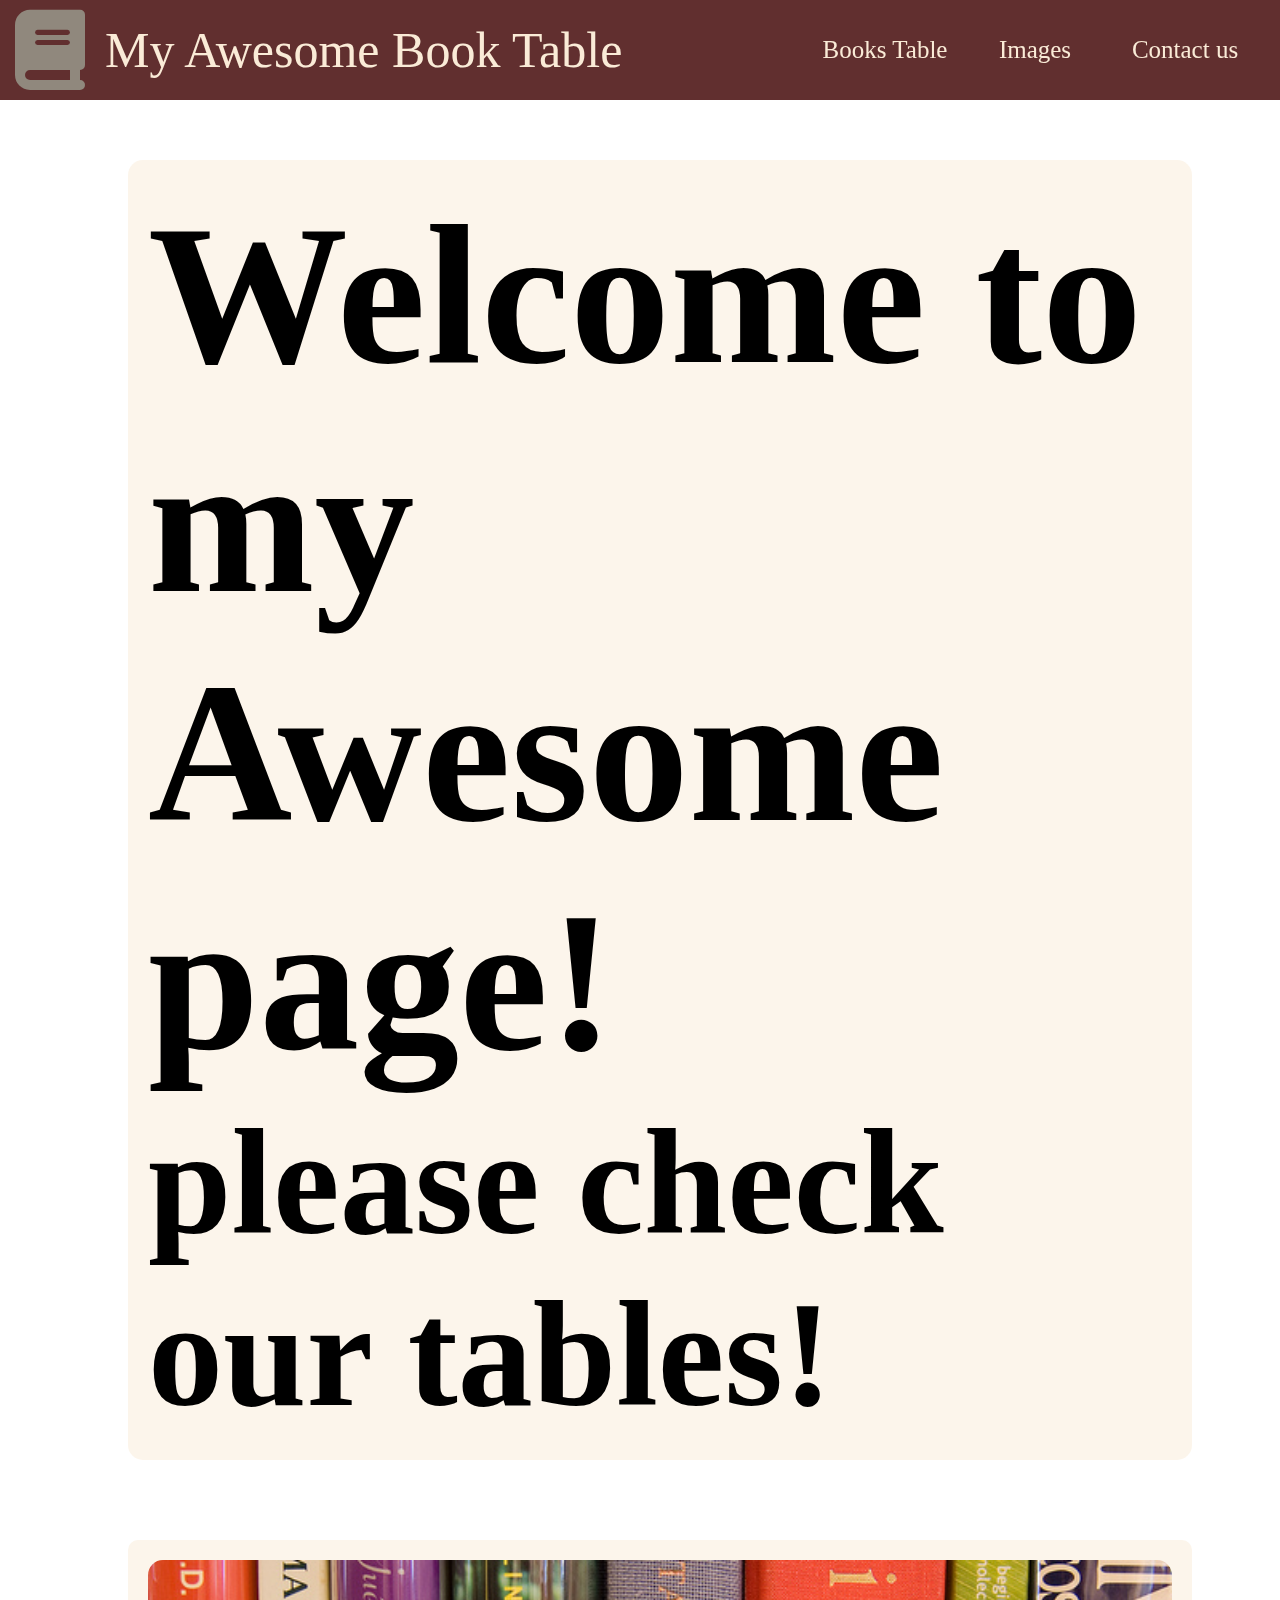
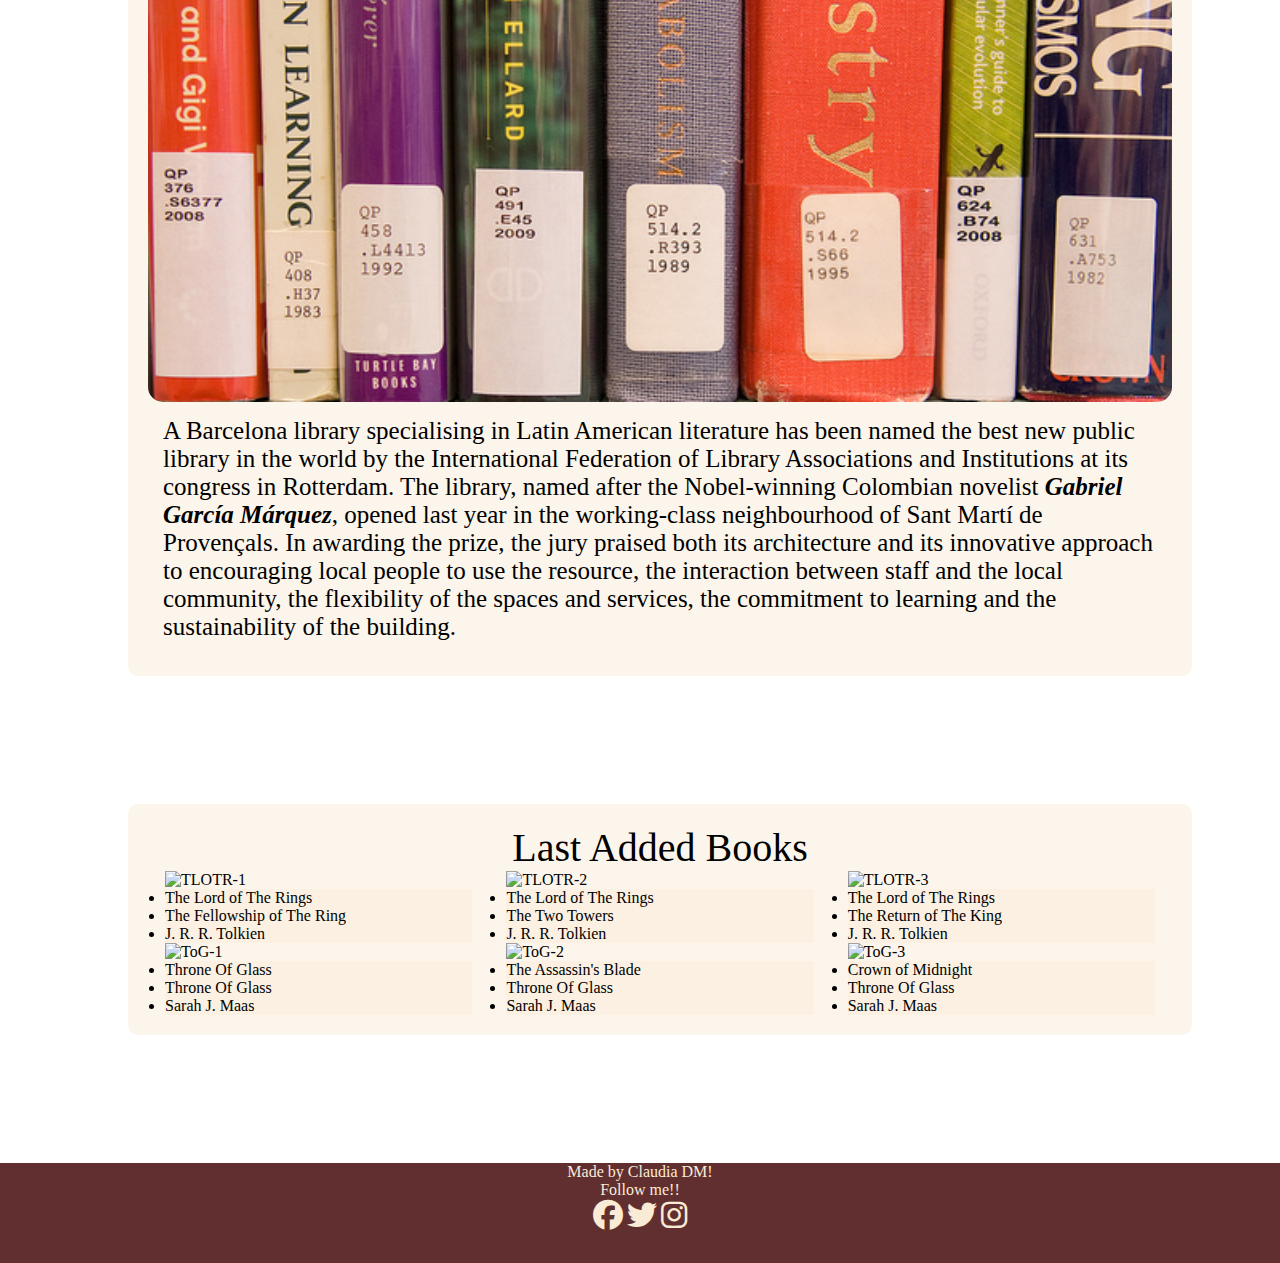
==== index.html @ 3458e8e6 "deleted ../../" ====
<!DOCTYPE html>
<html lang="en">

<head>
    <meta charset="UTF-8">
    <meta name="viewport" content="width=device-width, initial-scale=1.0">
    <link href="https://cdn.jsdelivr.net/npm/bootstrap@5.3.1/dist/css/bootstrap.min.css" rel="stylesheet"
        integrity="sha384-4bw+/aepP/YC94hEpVNVgiZdgIC5+VKNBQNGCHeKRQN+PtmoHDEXuppvnDJzQIu9" crossorigin="anonymous">
    <link rel="stylesheet" href="https://cdnjs.cloudflare.com/ajax/libs/font-awesome/6.4.0/css/all.min.css" />
    <link rel="stylesheet" href="/styles/index-style.css">
    <title>Books TablePage</title>

</head>

<body>
    <header id="header">
        <nav id="nav-menu">
            <div id="logo-page"><i class="fa-solid fa-book"></i>
                <p id="page-name">My Awesome Book Table</p>
            </div>
            <!-- used grid to position -->
            <div id="nav-links">
                <a href="/table.html">Books Table</a>
                <a href="/images.html">Images</a>
                <a href="/contact.html">Contact us</a>
            </div>
            <!-- burger button-->
            <div id="button-menu">
                <!-- checkbox and label -->
                <input type="checkbox" id="toggle-menu">
                <label for="toggle-menu"><i class="fa-solid fa-bars"></i></label>
                <ul id="burger-links">
                    <a href="/table.html" class="burger-links-list">Books Table</a>
                    <a href="/images.html" class="burger-links-list">Images</a>
                    <a href="/contact.html" class="burger-links-list">Contact us</a>
                </ul>
            </div>
        </nav>

    </header>

    <main>
        <div id="main-title">
            <h1>Welcome to my Awesome page!</h1>
            <h2>please check our tables!</h2>
        </div>


        <div id="news-section">
            <div>
                <img src="/images/marbete.jpg" id="marbete-image" alt="marbete-image">
            </div>
            <p class="news-text">A Barcelona library specialising in Latin American literature has been named the best
                new public library in the world by the International Federation of Library Associations and Institutions
                at its congress in Rotterdam.
                The library, named after the Nobel-winning Colombian novelist <span>Gabriel García Márquez</span>,
                opened last year
                in the working-class neighbourhood of Sant Martí de Provençals.
                In awarding the prize, the jury praised both its architecture and its innovative approach to encouraging
                local people to use the resource, the interaction between staff and the local community, the flexibility
                of the spaces and services, the commitment to learning and the sustainability of the building.</p>
        </div>
    </main>

    <section id="resume-table">Last Added Books
        <div id="inside-table">
            <div class="card" id="card-1">
                <img src="/images/TLOTR-1.gif" alt="TLOTR-1" class="image-container">
                <ul class="list-group list-group-flush">
                    <li class="list-group-item">The Lord of The Rings</li>
                    <li class="list-group-item">The Fellowship of The Ring</li>
                    <li class="list-group-item">J. R. R. Tolkien</li>

                </ul>
            </div>

            <div class="card" id="card-2">
                <img src="/images/TLOTR-2.jpg" alt="TLOTR-2" class="image-container">
                <ul class="list-group list-group-flush">
                    <li class="list-group-item">The Lord of The Rings</li>
                    <li class="list-group-item">The Two Towers</li>
                    <li class="list-group-item">J. R. R. Tolkien</li>

                </ul>
            </div>

            <div class="card" id="card-3">
                <img src="/images/TLOTR-3.gif" alt="TLOTR-3" class="image-container">
                <ul class="list-group list-group-flush">
                    <li class="list-group-item">The Lord of The Rings</li>
                    <li class="list-group-item">The Return of The King</li>
                    <li class="list-group-item">J. R. R. Tolkien</li>

                </ul>
            </div>

            <div class="card" id="card-4">
                <img src="/images/ToG-1.jpg" alt="ToG-1" class="image-container">
                <ul class="list-group list-group-flush">
                    <li class="list-group-item">Throne Of Glass</li>
                    <li class="list-group-item">Throne Of Glass</li>
                    <li class="list-group-item">Sarah J. Maas</li>

                </ul>
            </div>

            <div class="card" id="card-5">
                <img src="/images/ToG-2.jpg" alt="ToG-2" class="image-container">
                <ul class="list-group list-group-flush">
                    <li class="list-group-item">The Assassin's Blade</li>
                    <li class="list-group-item">Throne Of Glass</li>
                    <li class="list-group-item">Sarah J. Maas</li>

                </ul>
            </div>

            <div class="card" id="card-6">
                <img src="/images/ToG-3.jpg" alt="ToG-3" class="image-container">
                <ul class="list-group list-group-flush">
                    <li class="list-group-item">Crown of Midnight</li>
                    <li class="list-group-item">Throne Of Glass</li>
                    <li class="list-group-item">Sarah J. Maas</li>

                </ul>
            </div>

    </section>
    <footer>
        <div id="footer-container">
            <div>
                <div>Made by Claudia DM!</div>
                <div>Follow me!!</div>
            </div>

            <div id="contact-icons">
                <!-- social links(don't put personal stuff okok) -->
                <a href="https://facebook.com/" target="_blank"><i class="fa-brands fa-facebook"></i></a>
                <a href="https://twitter.com/" target="_blank"><i class="fa-brands fa-twitter"></i></a>
                <a href="https://instagram.com/" target="_blank"><i class="fa-brands fa-instagram"></i></a>

            </div>
        </div>

    </footer>

    <script src="https://cdn.jsdelivr.net/npm/bootstrap@5.3.1/dist/js/bootstrap.bundle.min.js"
        integrity="sha384-HwwvtgBNo3bZJJLYd8oVXjrBZt8cqVSpeBNS5n7C8IVInixGAoxmnlMuBnhbgrkm"
        crossorigin="anonymous"></script>
</body>

</html>
---- styles/index-style.css ----
* {
  margin: 0;
  padding: 0;
}
header {
  overflow: auto;
}
body {
  background-image: url(/images/library-background.jpeg);
  background-size: cover;
}

/* desktop menu */
#nav-menu {
  background-color: rgba(65, 5, 5, 0.833);
  width: 100%;
  height: 100px;
  display: flex;
  justify-content: space-between;
  position: fixed;
}
#logo-page {
  display: flex;
  align-items: center;
  font-size: 80px;
  margin: 15px;
  color: rgb(144, 136, 125);
}
#page-name {
  font-size: 50px;
  margin: 20px;
  color: antiquewhite;
}
#nav-links {
  display: grid;
  grid-template-columns: repeat(3, 150px);
  font-size: 25px;
  margin: 20px;
}
#nav-links > a {
  display: flex;
  text-decoration: none;
  border-radius: 15px;
  align-items: center;
  justify-content: center;
  text-align: center;
  color: antiquewhite;
}
#nav-links > a:nth-of-type(1) {
  grid-area: 1 / 1;
}
#nav-links > a:nth-of-type(2) {
  grid-area: 1 / 2;
}
#nav-links > a:nth-of-type(3) {
  grid-area: 1 / 3;
}

/* burger menu */
#button-menu {
  border-radius: 15px;
  height: 50px;
  margin-top: 25px;
  margin-bottom: 25px;
  display: none;
}
.fa-bars {
  font-size: 50px;
  display: flex;
  justify-content: end;
  margin-right: 20px;
  align-content: center;
  color: rgb(144, 136, 125);
}
#toggle-menu {
  display: none;
}
label[for="toggle-menu"] {
  display: block;
  cursor: pointer;
}
#burger-links {
  display: none;
  list-style-type: none;
  margin-top: 25px;
  padding: 0;
  border-bottom-left-radius: 15px;
  font-size: 25px;
  background-color: rgba(65, 5, 5, 0.833);
  text-align: center;
}
#toggle-menu:checked ~ #burger-links {
  display: block;
}
.burger-links-list {
  color: antiquewhite;
  text-decoration: none;
  height: 50px;
  display: flex;
  justify-content: center;
  align-items: center;
}
a:hover {
  background-color: rgba(250, 235, 215, 0.203);
}

/* main title */
#main-title {
  font-size: 100px;
  margin-top: 160px;
  margin-left: 10%;
  display: flex;
  flex-direction: column;
  background-color: rgba(250, 235, 215, 0.5);
  width: 80%;
  border-radius: 15px;
  padding: 20px;
  align-items: center;
}

/* news-section */
#news-section {
  display: flex;
  background-color: rgba(250, 235, 215, 0.5);
  width: 80%;
  height: auto;
  margin: 80px 10%;
  padding: 20px;
  border-radius: 10px;
  flex-direction: column;
}
.news-text {
  font-size: 25px;
  margin: 15px;
}
.news-text > span {
  font-style: italic;
  font-weight: bold;
}
#news-section div {
  display: flex;
  flex-direction: column;
}
#marbete-image {
  border-radius: 15px;
  width: 100%;
}
#resume-table {
  display: flex;
  background-color: rgba(250, 235, 215, 0.5);
  width: 80%;
  height: auto;
  margin: 10%;
  padding: 20px;
  border-radius: 10px;
  font-size: 40px;
  flex-direction: column;
  align-items: center;
}

#inside-table {
  display: grid;
  width: 100%;
  height: 100%;
  grid-template-columns: 1fr 1fr 1fr;
  grid-template-rows: 1fr 1fr;
  align-items: center;
  justify-items: center;
}

#card-1 {
  grid-template-columns: 1/1;
}
#card-2 {
  grid-template-columns: 1/2;
}
#card-3 {
  grid-template-columns: 1/3;
}
#card-4 {
  grid-template-columns: 2/1;
}
#card-5 {
  grid-template-columns: 2/2;
}
#card-6 {
  grid-template-columns: 2/3;
}

.card {
  width: 90%;
  display: flex;
  flex-direction: column;
  position: static;
  font-size: 16px;
  border-radius: 10px;
  object-fit: contain;
}

.list-group-item {
  position: static;
  background-color: rgba(250, 235, 215, 0.5);
}

.image-container {
  display: flex;
  width: 100%;
  margin: 0;
  padding: 0;
}

footer {
  width: 100%;
  height: 100px;
  color: antiquewhite;
  display: flex;
  flex-direction: column;
  align-items: center;
  text-align: center;
  background-color: rgba(65, 5, 5, 0.833);
}

#contact-icons > a {
  font-size: 30px;
  color: antiquewhite;
}

@media (max-width: 1240px) {
  #logo-page {
    font-size: 60px;
  }
  #page-name {
    font-size: 35px;
  }
  #nav-links {
    display: none;
  }
  #button-menu {
    display: flex;
    flex-direction: column;
    width: 20%;
  }
  #main-title {
    width: 60%;
    margin-right: 50%;
    align-items: start;
  }
}
261
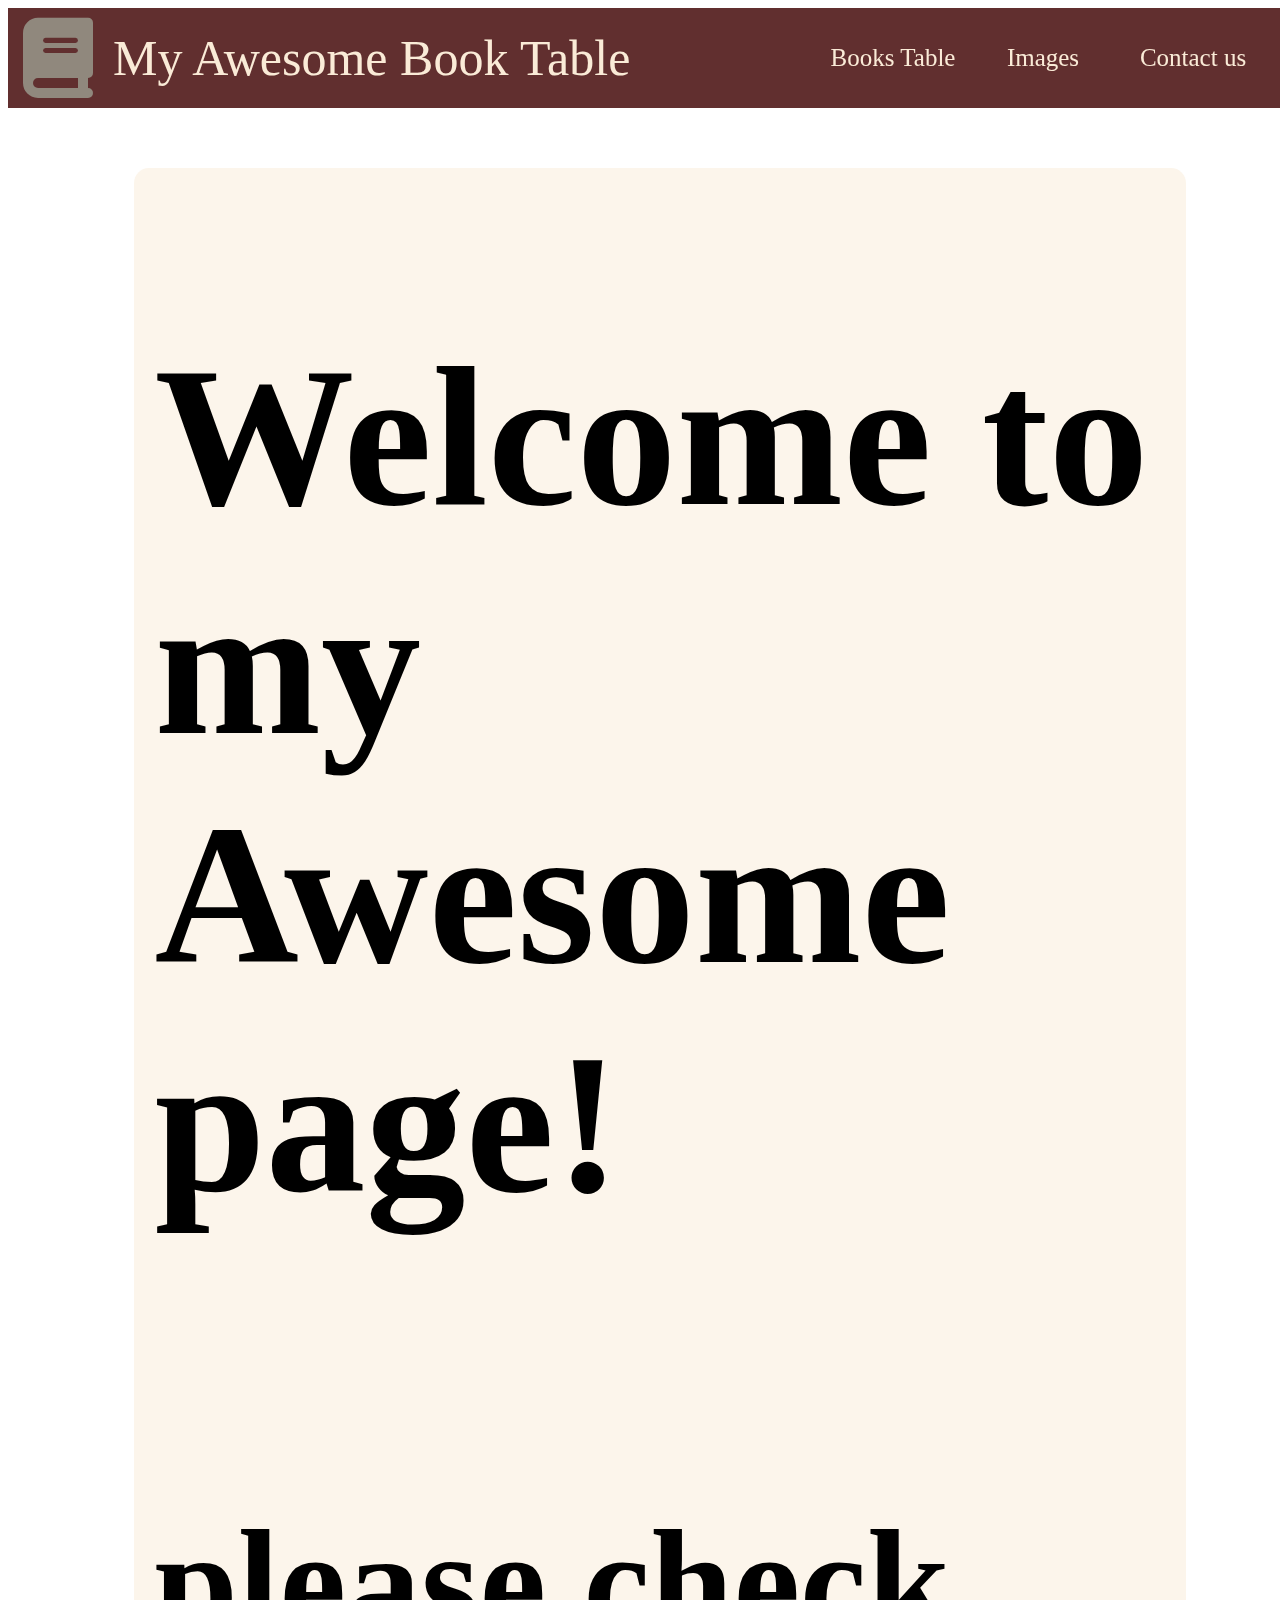
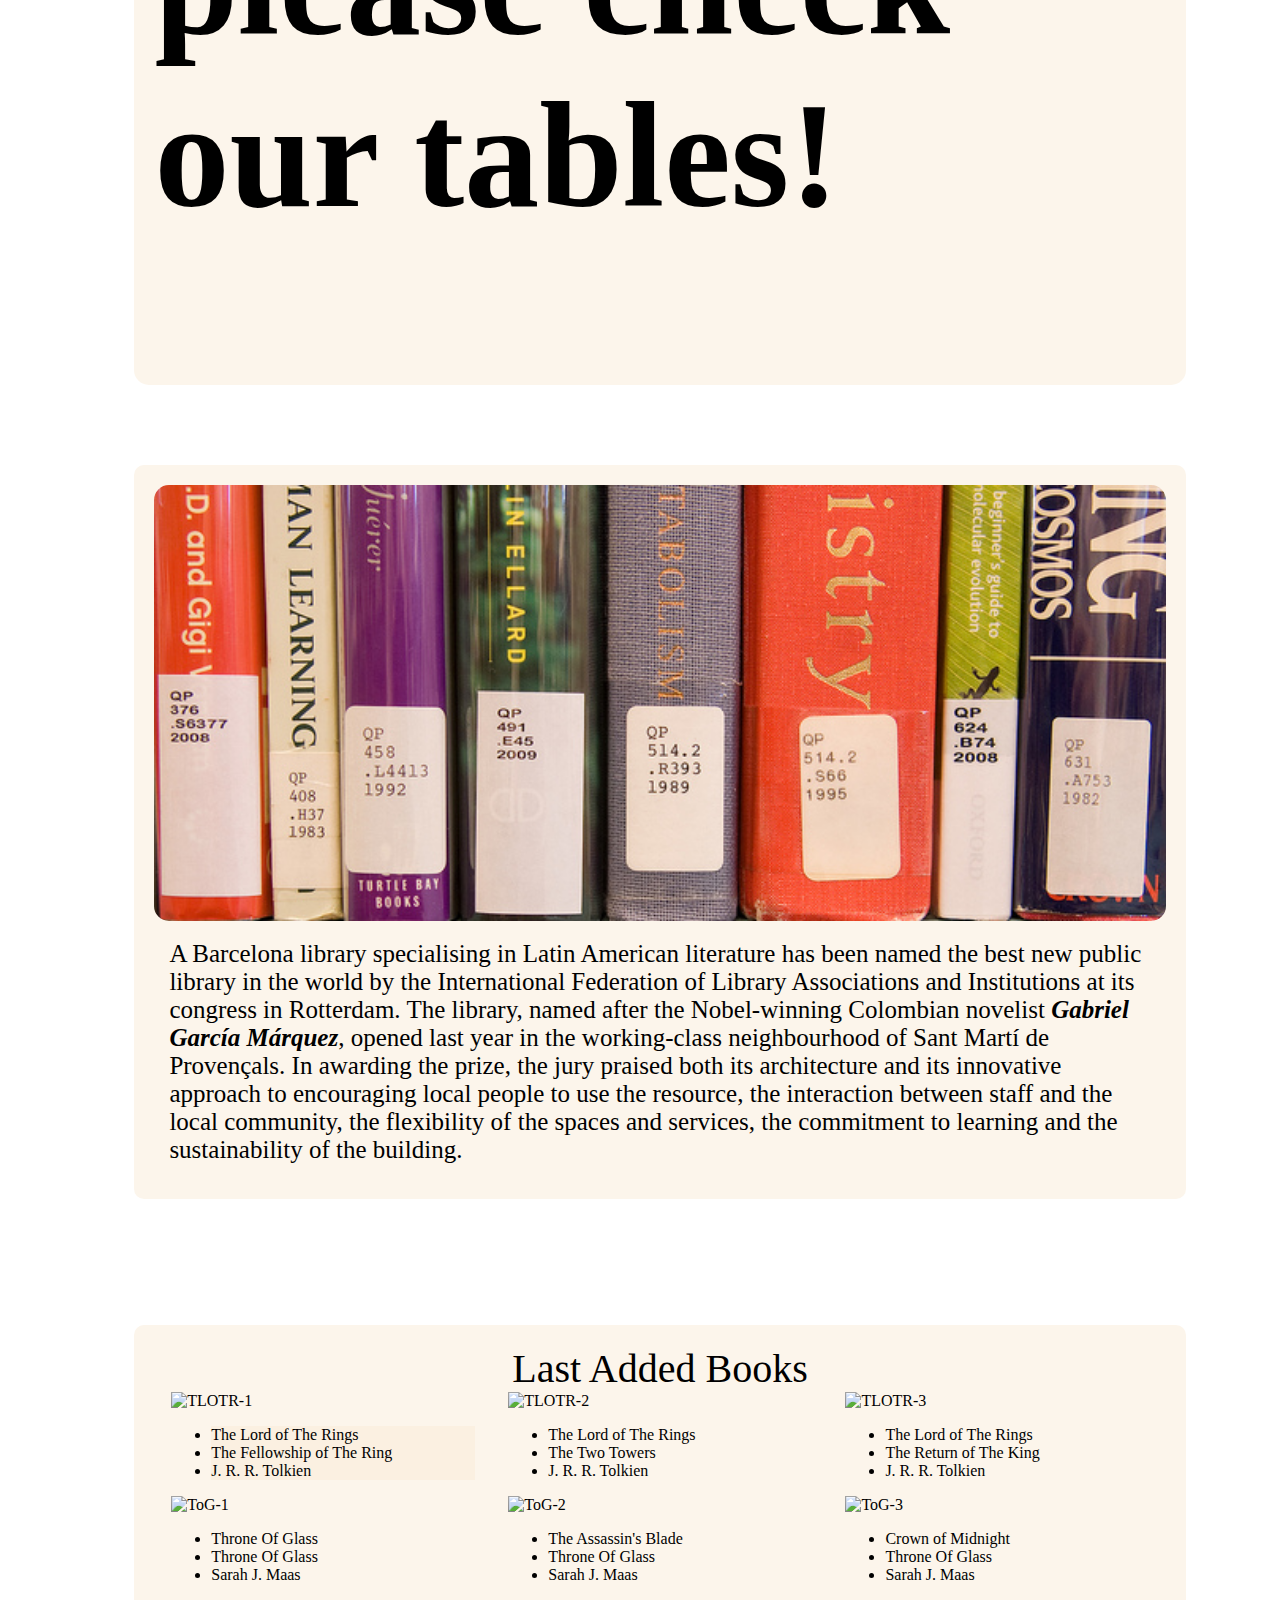
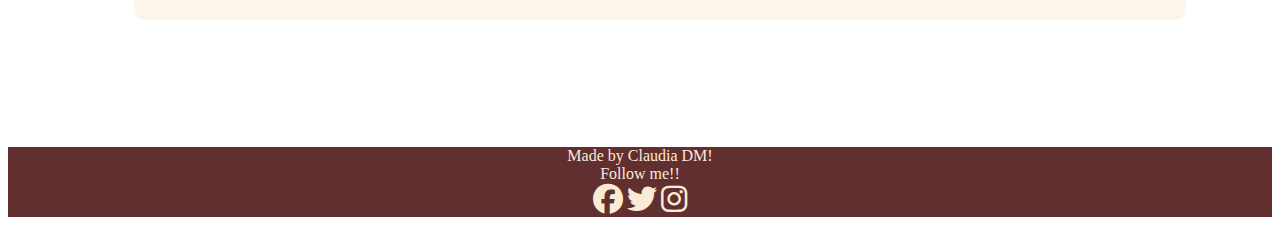
==== commit 7591af37: "added common css and resume the css" ====
--- a/index.html
+++ b/index.html
@@ -7,32 +7,33 @@
     <link href="https://cdn.jsdelivr.net/npm/bootstrap@5.3.1/dist/css/bootstrap.min.css" rel="stylesheet"
         integrity="sha384-4bw+/aepP/YC94hEpVNVgiZdgIC5+VKNBQNGCHeKRQN+PtmoHDEXuppvnDJzQIu9" crossorigin="anonymous">
     <link rel="stylesheet" href="https://cdnjs.cloudflare.com/ajax/libs/font-awesome/6.4.0/css/all.min.css" />
-    <link rel="stylesheet" href="/styles/index-style.css">
+    <link rel="stylesheet" href="./styles/index-style.css">
+    <link rel="stylesheet" href="./styles/common-style.css">
     <title>Books TablePage</title>
 
 </head>
 
 <body>
     <header id="header">
-        <nav id="nav-menu">
-            <div id="logo-page"><i class="fa-solid fa-book"></i>
-                <p id="page-name">My Awesome Book Table</p>
+        <nav id="nav-menu" class="bg-color">
+            <div id="logo-page"><i class="fa-solid fa-book logos-menu-color"></i>
+                <p id="page-name" class="color-ltrs">My Awesome Book Table</p>
             </div>
             <!-- used grid to position -->
             <div id="nav-links">
-                <a href="/table.html">Books Table</a>
-                <a href="/images.html">Images</a>
-                <a href="/contact.html">Contact us</a>
+                <a href="./table.html" class="color-ltrs">Books Table</a>
+                <a href="./images.html" class="color-ltrs">Images</a>
+                <a href="./contact.html" class="color-ltrs">Contact us</a>
             </div>
             <!-- burger button-->
             <div id="button-menu">
                 <!-- checkbox and label -->
                 <input type="checkbox" id="toggle-menu">
-                <label for="toggle-menu"><i class="fa-solid fa-bars"></i></label>
-                <ul id="burger-links">
-                    <a href="/table.html" class="burger-links-list">Books Table</a>
-                    <a href="/images.html" class="burger-links-list">Images</a>
-                    <a href="/contact.html" class="burger-links-list">Contact us</a>
+                <label for="toggle-menu"><i class="fa-solid fa-bars logos-menu-color"></i></label>
+                <ul id="burger-links" class="bg-color">
+                    <a href="./table.html" class="burger-links-list color-ltrs">Books Table</a>
+                    <a href="./images.html" class="burger-links-list color-ltrs">Images</a>
+                    <a href="./contact.html" class="burger-links-list color-ltrs">Contact us</a>
                 </ul>
             </div>
         </nav>
@@ -40,15 +41,14 @@
     </header>
 
     <main>
-        <div id="main-title">
+        <div id="main-title" class="bg-section-main">
             <h1>Welcome to my Awesome page!</h1>
             <h2>please check our tables!</h2>
         </div>
 
-
-        <div id="news-section">
+        <div id="news-section" class="bg-section-main">
             <div>
-                <img src="/images/marbete.jpg" id="marbete-image" alt="marbete-image">
+                <img src="./images/marbete.jpg" id="marbete-image" alt="marbete-image">
             </div>
             <p class="news-text">A Barcelona library specialising in Latin American literature has been named the best
                 new public library in the world by the International Federation of Library Associations and Institutions
@@ -62,20 +62,20 @@
         </div>
     </main>
 
-    <section id="resume-table">Last Added Books
+    <section id="resume-table" class="bg-section-main">Last Added Books
         <div id="inside-table">
             <div class="card" id="card-1">
-                <img src="/images/TLOTR-1.gif" alt="TLOTR-1" class="image-container">
+                <img src="./images/TLOTR-1.gif" alt="TLOTR-1" class="image-container">
                 <ul class="list-group list-group-flush">
-                    <li class="list-group-item">The Lord of The Rings</li>
-                    <li class="list-group-item">The Fellowship of The Ring</li>
-                    <li class="list-group-item">J. R. R. Tolkien</li>
+                    <li class="list-group-item bg-section-main">The Lord of The Rings</li>
+                    <li class="list-group-item bg-section-main">The Fellowship of The Ring</li>
+                    <li class="list-group-item bg-section-main">J. R. R. Tolkien</li>
 
                 </ul>
             </div>
 
             <div class="card" id="card-2">
-                <img src="/images/TLOTR-2.jpg" alt="TLOTR-2" class="image-container">
+                <img src="./images/TLOTR-2.jpg" alt="TLOTR-2" class="image-container">
                 <ul class="list-group list-group-flush">
                     <li class="list-group-item">The Lord of The Rings</li>
                     <li class="list-group-item">The Two Towers</li>
@@ -85,7 +85,7 @@
             </div>
 
             <div class="card" id="card-3">
-                <img src="/images/TLOTR-3.gif" alt="TLOTR-3" class="image-container">
+                <img src="./images/TLOTR-3.gif" alt="TLOTR-3" class="image-container">
                 <ul class="list-group list-group-flush">
                     <li class="list-group-item">The Lord of The Rings</li>
                     <li class="list-group-item">The Return of The King</li>
@@ -95,7 +95,7 @@
             </div>
 
             <div class="card" id="card-4">
-                <img src="/images/ToG-1.jpg" alt="ToG-1" class="image-container">
+                <img src="./images/ToG-1.jpg" alt="ToG-1" class="image-container">
                 <ul class="list-group list-group-flush">
                     <li class="list-group-item">Throne Of Glass</li>
                     <li class="list-group-item">Throne Of Glass</li>
@@ -105,7 +105,7 @@
             </div>
 
             <div class="card" id="card-5">
-                <img src="/images/ToG-2.jpg" alt="ToG-2" class="image-container">
+                <img src="./images/ToG-2.jpg" alt="ToG-2" class="image-container">
                 <ul class="list-group list-group-flush">
                     <li class="list-group-item">The Assassin's Blade</li>
                     <li class="list-group-item">Throne Of Glass</li>
@@ -115,7 +115,7 @@
             </div>
 
             <div class="card" id="card-6">
-                <img src="/images/ToG-3.jpg" alt="ToG-3" class="image-container">
+                <img src="./images/ToG-3.jpg" alt="ToG-3" class="image-container">
                 <ul class="list-group list-group-flush">
                     <li class="list-group-item">Crown of Midnight</li>
                     <li class="list-group-item">Throne Of Glass</li>
@@ -125,7 +125,7 @@
             </div>
 
     </section>
-    <footer>
+    <footer class="bg-color color-ltrs">
         <div id="footer-container">
             <div>
                 <div>Made by Claudia DM!</div>
@@ -134,9 +134,9 @@
 
             <div id="contact-icons">
                 <!-- social links(don't put personal stuff okok) -->
-                <a href="https://facebook.com/" target="_blank"><i class="fa-brands fa-facebook"></i></a>
-                <a href="https://twitter.com/" target="_blank"><i class="fa-brands fa-twitter"></i></a>
-                <a href="https://instagram.com/" target="_blank"><i class="fa-brands fa-instagram"></i></a>
+                <a href="https://facebook.com/" target="_blank"><i class="fa-brands fa-facebook color-ltrs"></i></a>
+                <a href="https://twitter.com/" target="_blank"><i class="fa-brands fa-twitter color-ltrs"></i></a>
+                <a href="https://instagram.com/" target="_blank"><i class="fa-brands fa-instagram color-ltrs"></i></a>
 
             </div>
         </div>
--- a/styles/index-style.css
+++ b/styles/index-style.css
@@ -1,18 +1,5 @@
-* {
-  margin: 0;
-  padding: 0;
-}
-header {
-  overflow: auto;
-}
-body {
-  background-image: url(/images/library-background.jpeg);
-  background-size: cover;
-}
-
 /* desktop menu */
 #nav-menu {
-  background-color: rgba(65, 5, 5, 0.833);
   width: 100%;
   height: 100px;
   display: flex;
@@ -24,12 +11,10 @@
   align-items: center;
   font-size: 80px;
   margin: 15px;
-  color: rgb(144, 136, 125);
 }
 #page-name {
   font-size: 50px;
   margin: 20px;
-  color: antiquewhite;
 }
 #nav-links {
   display: grid;
@@ -39,12 +24,10 @@
 }
 #nav-links > a {
   display: flex;
-  text-decoration: none;
   border-radius: 15px;
   align-items: center;
   justify-content: center;
   text-align: center;
-  color: antiquewhite;
 }
 #nav-links > a:nth-of-type(1) {
   grid-area: 1 / 1;
@@ -60,8 +43,7 @@
 #button-menu {
   border-radius: 15px;
   height: 50px;
-  margin-top: 25px;
-  margin-bottom: 25px;
+  margin: 25px 0;
   display: none;
 }
 .fa-bars {
@@ -70,7 +52,6 @@
   justify-content: end;
   margin-right: 20px;
   align-content: center;
-  color: rgb(144, 136, 125);
 }
 #toggle-menu {
   display: none;
@@ -86,14 +67,11 @@
   padding: 0;
   border-bottom-left-radius: 15px;
   font-size: 25px;
-  background-color: rgba(65, 5, 5, 0.833);
-  text-align: center;
 }
 #toggle-menu:checked ~ #burger-links {
   display: block;
 }
 .burger-links-list {
-  color: antiquewhite;
   text-decoration: none;
   height: 50px;
   display: flex;
@@ -104,24 +82,19 @@
   background-color: rgba(250, 235, 215, 0.203);
 }
 
-/* main title */
+/* main section */
 #main-title {
   font-size: 100px;
-  margin-top: 160px;
-  margin-left: 10%;
-  display: flex;
-  flex-direction: column;
-  background-color: rgba(250, 235, 215, 0.5);
+  margin: 160px 10% 0;
+  display: flex;
+  flex-direction: column;
   width: 80%;
   border-radius: 15px;
   padding: 20px;
   align-items: center;
 }
-
-/* news-section */
 #news-section {
   display: flex;
-  background-color: rgba(250, 235, 215, 0.5);
   width: 80%;
   height: auto;
   margin: 80px 10%;
@@ -137,17 +110,13 @@
   font-style: italic;
   font-weight: bold;
 }
-#news-section div {
-  display: flex;
-  flex-direction: column;
-}
+
 #marbete-image {
   border-radius: 15px;
   width: 100%;
 }
 #resume-table {
   display: flex;
-  background-color: rgba(250, 235, 215, 0.5);
   width: 80%;
   height: auto;
   margin: 10%;
@@ -199,7 +168,6 @@
 
 .list-group-item {
   position: static;
-  background-color: rgba(250, 235, 215, 0.5);
 }
 
 .image-container {
@@ -207,22 +175,6 @@
   width: 100%;
   margin: 0;
   padding: 0;
-}
-
-footer {
-  width: 100%;
-  height: 100px;
-  color: antiquewhite;
-  display: flex;
-  flex-direction: column;
-  align-items: center;
-  text-align: center;
-  background-color: rgba(65, 5, 5, 0.833);
-}
-
-#contact-icons > a {
-  font-size: 30px;
-  color: antiquewhite;
 }
 
 @media (max-width: 1240px) {
--- a/styles/common-style.css
+++ b/styles/common-style.css
@@ -0,0 +1,53 @@
+header {
+  overflow: auto;
+}
+
+body {
+  background-image: url(../images/library-background.jpeg);
+  background-size: cover;
+} 
+
+footer {
+  width: 100%;
+  height: 20;
+  display: flex;
+  flex-direction: column;
+  align-items: center;
+  text-align: center;
+  margin-top: auto;
+}
+
+#contact-icons > a {
+  font-size: 30px;
+}
+
+
+#go-back-btn {
+  width: 150px;
+  height: 100px;
+  font-size: 30px;
+  border-radius: 15px;
+  margin-top: 7rem;
+  margin-left: 10%;
+}
+
+a {
+  text-decoration: none;
+}
+
+/* colors */
+.bg-color {
+    background-color: rgba(65, 5, 5, 0.833);
+}
+
+.logos-menu-color {
+    color: rgb(144, 136, 125);
+}
+
+.color-ltrs {
+    color: antiquewhite;
+}
+
+.bg-section-main {
+    background-color: rgba(250, 235, 215, 0.5);
+}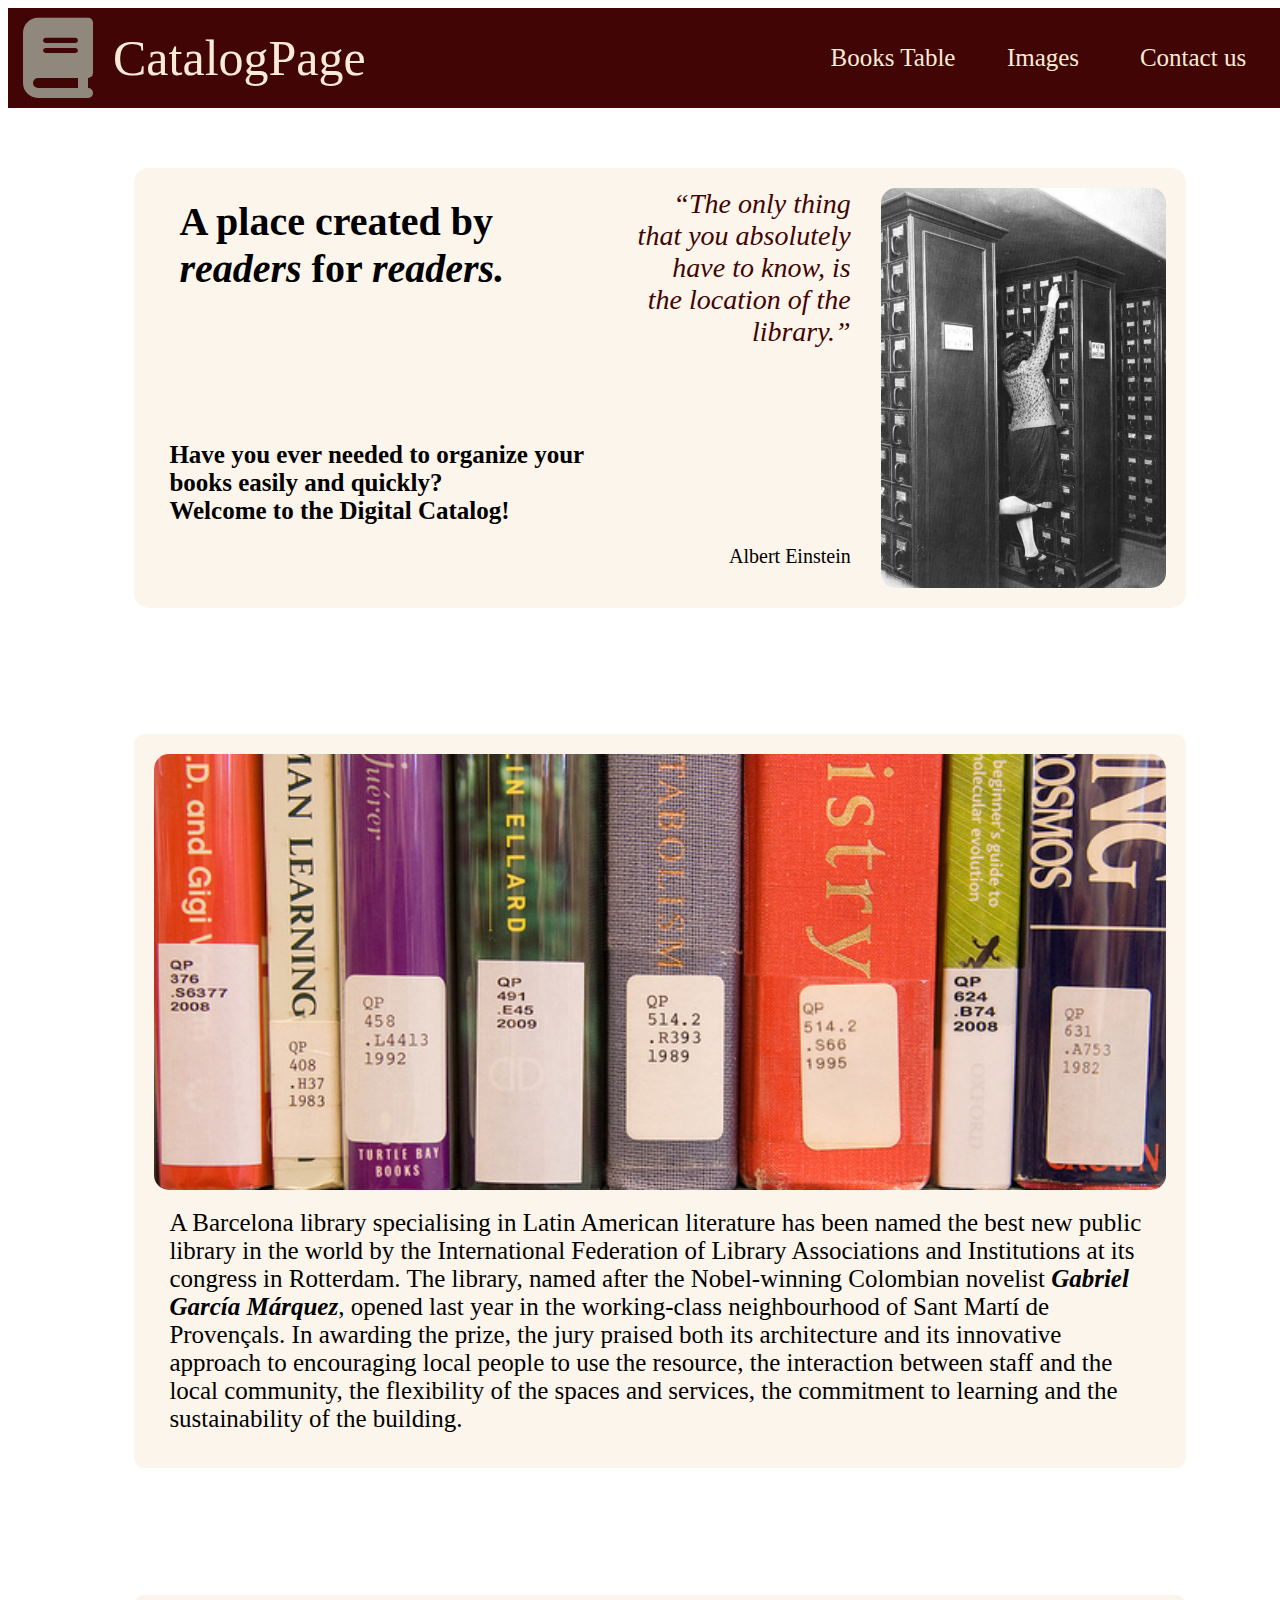
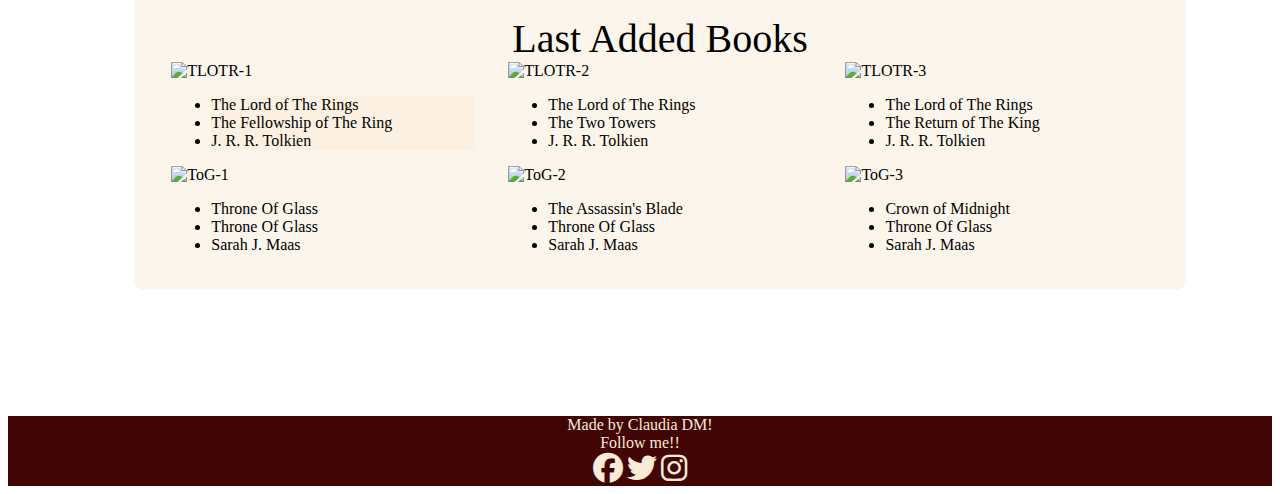
==== commit 501442ec: "Merge pull request #4 from Duquita96/upgrades4master" ====
--- a/index.html
+++ b/index.html
@@ -9,7 +9,7 @@
     <link rel="stylesheet" href="https://cdnjs.cloudflare.com/ajax/libs/font-awesome/6.4.0/css/all.min.css" />
     <link rel="stylesheet" href="./styles/index-style.css">
     <link rel="stylesheet" href="./styles/common-style.css">
-    <title>Books TablePage</title>
+    <title>CatalogPage</title>
 
 </head>
 
@@ -17,7 +17,7 @@
     <header id="header">
         <nav id="nav-menu" class="bg-color">
             <div id="logo-page"><i class="fa-solid fa-book logos-menu-color"></i>
-                <p id="page-name" class="color-ltrs">My Awesome Book Table</p>
+                <p id="page-name" class="color-ltrs">CatalogPage</p>
             </div>
             <!-- used grid to position -->
             <div id="nav-links">
@@ -41,10 +41,30 @@
     </header>
 
     <main>
+
+
         <div id="main-title" class="bg-section-main">
-            <h1>Welcome to my Awesome page!</h1>
-            <h2>please check our tables!</h2>
+            <div id="web-presentation">
+                <h1>A place created by
+                    <br>
+                    <span>readers</span> for <span>readers.</span>
+                </h1>
+
+                <h2>Have you ever needed to organize your books easily and quickly?
+                    <br>Welcome to the Digital Catalog!
+                </h2>
+
+            </div>
+            <div id="quotation-block">
+                <q>The only thing that you absolutely have to know, is the location of the library.</q>
+                <p>Albert Einstein</p>
+            </div>
+
+            <img src="./images/catalogo.webp" alt="catalog-image">
+            <!-- <h2>please check our tables!</h2> -->
         </div>
+
+
 
         <div id="news-section" class="bg-section-main">
             <div>
--- a/styles/index-style.css
+++ b/styles/index-style.css
@@ -85,14 +85,62 @@
 /* main section */
 #main-title {
   font-size: 100px;
-  margin: 160px 10% 0;
-  display: flex;
-  flex-direction: column;
+  margin: 160px 10% 10%;
+  display: flex;
+  flex-direction: row;
   width: 80%;
+  height: 400px;
   border-radius: 15px;
   padding: 20px;
   align-items: center;
 }
+
+#main-title > img {
+  height: 100%;
+
+  border-radius: 15px;
+}
+
+#web-presentation {
+  height: 100%;
+  display: flex;
+  flex-direction: column;
+  justify-content: space-between;
+  margin: 15px;
+}
+
+h1 {
+  font-size: 40px;
+  margin: 10px;
+}
+h2 {
+  font-size: 25px;
+  margin-top: 15%;
+  margin-bottom: 15%;
+}
+
+#quotation-block {
+  font-size: 28px;
+  margin: 20px;
+  width: 35%;
+  height: 100%;
+  text-align: right;
+  padding: 10px;
+  display: flex;
+  flex-direction: column;
+  justify-content: space-between;
+
+}
+q {
+  font-style: italic;
+  color: rgba(65, 5, 5)
+}
+#quotation-block > p {
+  font-size: 20px;
+  margin-top: 12px;
+}
+
+
 #news-section {
   display: flex;
   width: 80%;
@@ -106,7 +154,7 @@
   font-size: 25px;
   margin: 15px;
 }
-.news-text > span {
+span {
   font-style: italic;
   font-weight: bold;
 }
--- a/styles/common-style.css
+++ b/styles/common-style.css
@@ -1,7 +1,6 @@
 header {
   overflow: auto;
 }
-
 body {
   background-image: url(../images/library-background.jpeg);
   background-size: cover;
@@ -16,11 +15,9 @@
   text-align: center;
   margin-top: auto;
 }
-
 #contact-icons > a {
   font-size: 30px;
 }
-
 
 #go-back-btn {
   width: 150px;
@@ -37,7 +34,7 @@
 
 /* colors */
 .bg-color {
-    background-color: rgba(65, 5, 5, 0.833);
+    background-color: rgba(65, 5, 5);
 }
 
 .logos-menu-color {
@@ -50,4 +47,16 @@
 
 .bg-section-main {
     background-color: rgba(250, 235, 215, 0.5);
+}
+
+#main-title-contact,
+#main-title-images {
+  font-size: 100px;
+  margin: 5% 10%;
+  display: flex;
+  flex-direction: row;
+  width: 80%;
+  border-radius: 15px;
+  padding: 20px;
+  align-items: center;
 }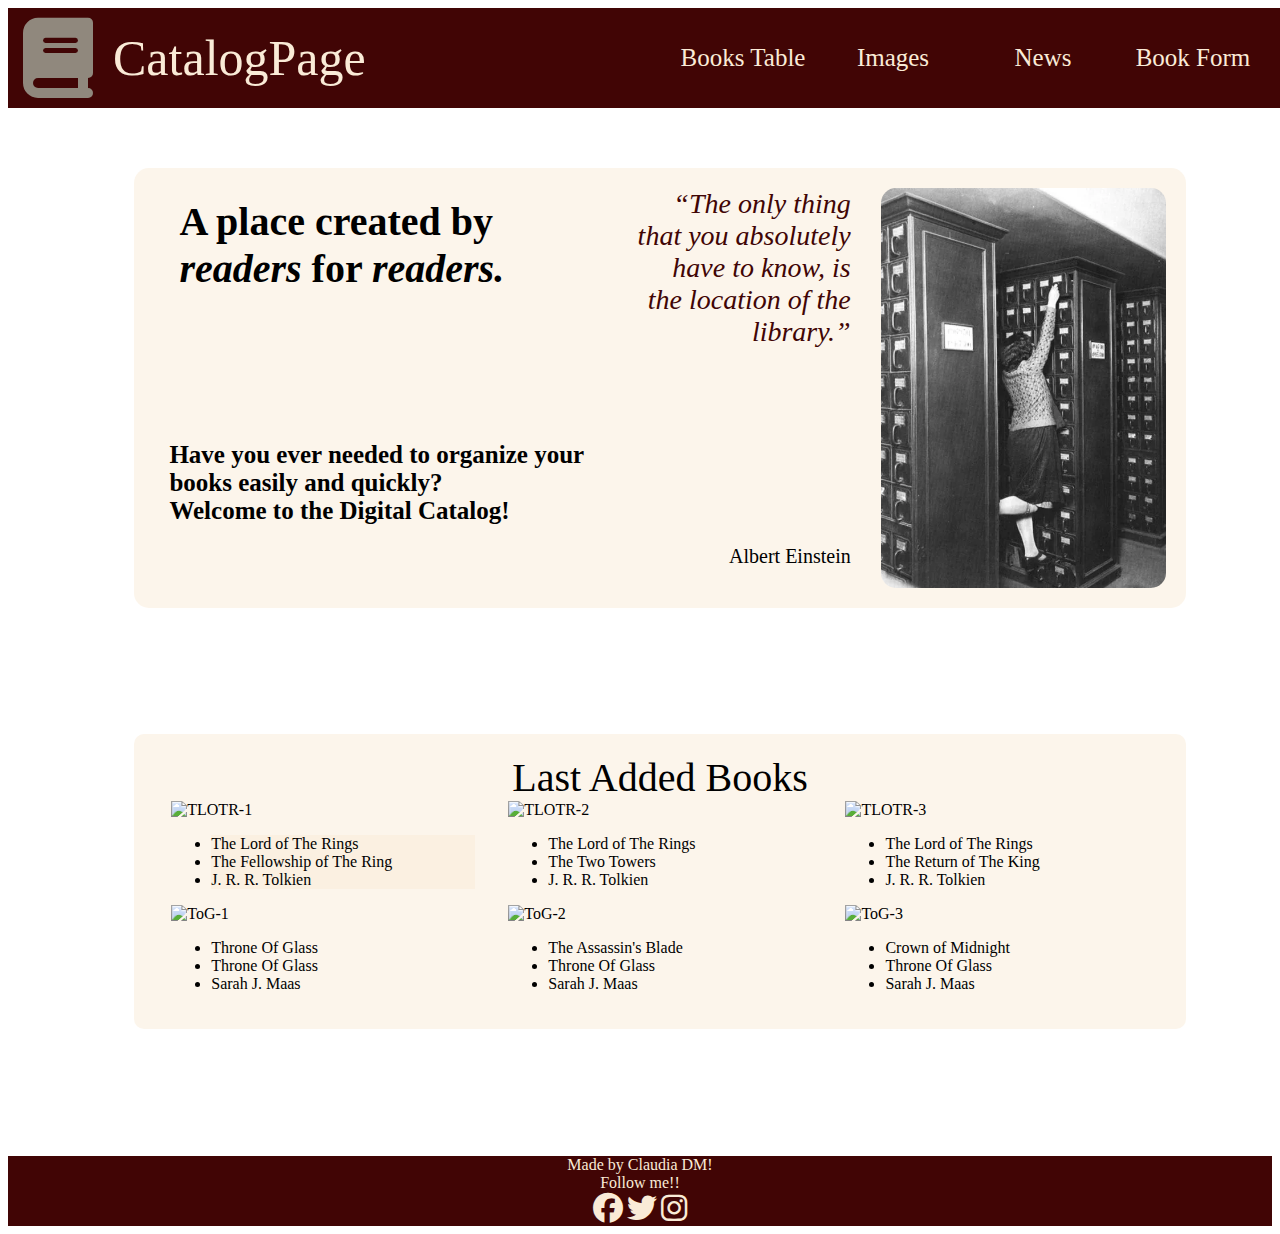
==== commit 502a14b3: "added media sizes to index and news page" ====
--- a/index.html
+++ b/index.html
@@ -23,7 +23,8 @@
             <div id="nav-links">
                 <a href="./table.html" class="color-ltrs">Books Table</a>
                 <a href="./images.html" class="color-ltrs">Images</a>
-                <a href="./contact.html" class="color-ltrs">Contact us</a>
+                <a href="./news.html" class="color-ltrs">News</a>
+                <a href="./contact.html" class="color-ltrs">Book Form</a>
             </div>
             <!-- burger button-->
             <div id="button-menu">
@@ -33,7 +34,8 @@
                 <ul id="burger-links" class="bg-color">
                     <a href="./table.html" class="burger-links-list color-ltrs">Books Table</a>
                     <a href="./images.html" class="burger-links-list color-ltrs">Images</a>
-                    <a href="./contact.html" class="burger-links-list color-ltrs">Contact us</a>
+                    <a href="./news.html" class="burger-links-list color-ltrs">News</a>
+                    <a href="./contact.html" class="burger-links-list color-ltrs">Book Form</a>
                 </ul>
             </div>
         </nav>
@@ -61,12 +63,11 @@
             </div>
 
             <img src="./images/catalogo.webp" alt="catalog-image">
-            <!-- <h2>please check our tables!</h2> -->
         </div>
 
 
 
-        <div id="news-section" class="bg-section-main">
+        <!-- <div id="news-section" class="bg-section-main">
             <div>
                 <img src="./images/marbete.jpg" id="marbete-image" alt="marbete-image">
             </div>
@@ -79,7 +80,7 @@
                 In awarding the prize, the jury praised both its architecture and its innovative approach to encouraging
                 local people to use the resource, the interaction between staff and the local community, the flexibility
                 of the spaces and services, the commitment to learning and the sustainability of the building.</p>
-        </div>
+        </div> -->
     </main>
 
     <section id="resume-table" class="bg-section-main">Last Added Books
--- a/styles/index-style.css
+++ b/styles/index-style.css
@@ -18,7 +18,7 @@
 }
 #nav-links {
   display: grid;
-  grid-template-columns: repeat(3, 150px);
+  grid-template-columns: repeat(4, 150px);
   font-size: 25px;
   margin: 20px;
 }
@@ -37,6 +37,9 @@
 }
 #nav-links > a:nth-of-type(3) {
   grid-area: 1 / 3;
+}
+#nav-links > a:nth-of-type(4) {
+  grid-area: 1 / 4;
 }
 
 /* burger menu */
@@ -97,7 +100,6 @@
 
 #main-title > img {
   height: 100%;
-
   border-radius: 15px;
 }
 
@@ -225,7 +227,24 @@
   padding: 0;
 }
 
-@media (max-width: 1240px) {
+@media (max-width: 1231px) {
+  h1 {
+    font-size: 35px;
+  }
+  h2 {
+    font-size: 25px;
+    margin-top: 10%;
+  }
+  
+  #quotation-block {
+    font-size: 22px;
+  }
+  #quotation-block > p {
+    font-size: 15px;
+  }
+}
+
+@media (max-width: 1065px) {
   #logo-page {
     font-size: 60px;
   }
@@ -242,8 +261,19 @@
   }
   #main-title {
     width: 60%;
+    height: auto;
     margin-right: 50%;
-    align-items: start;
-  }
+  text-align: center;
+  }
+  #main-title > img {
+  display: none;
+}
+#quotation-block {
+  display: none;
+}
+h2 {
+  margin: 10px;
+}
+
 }
 261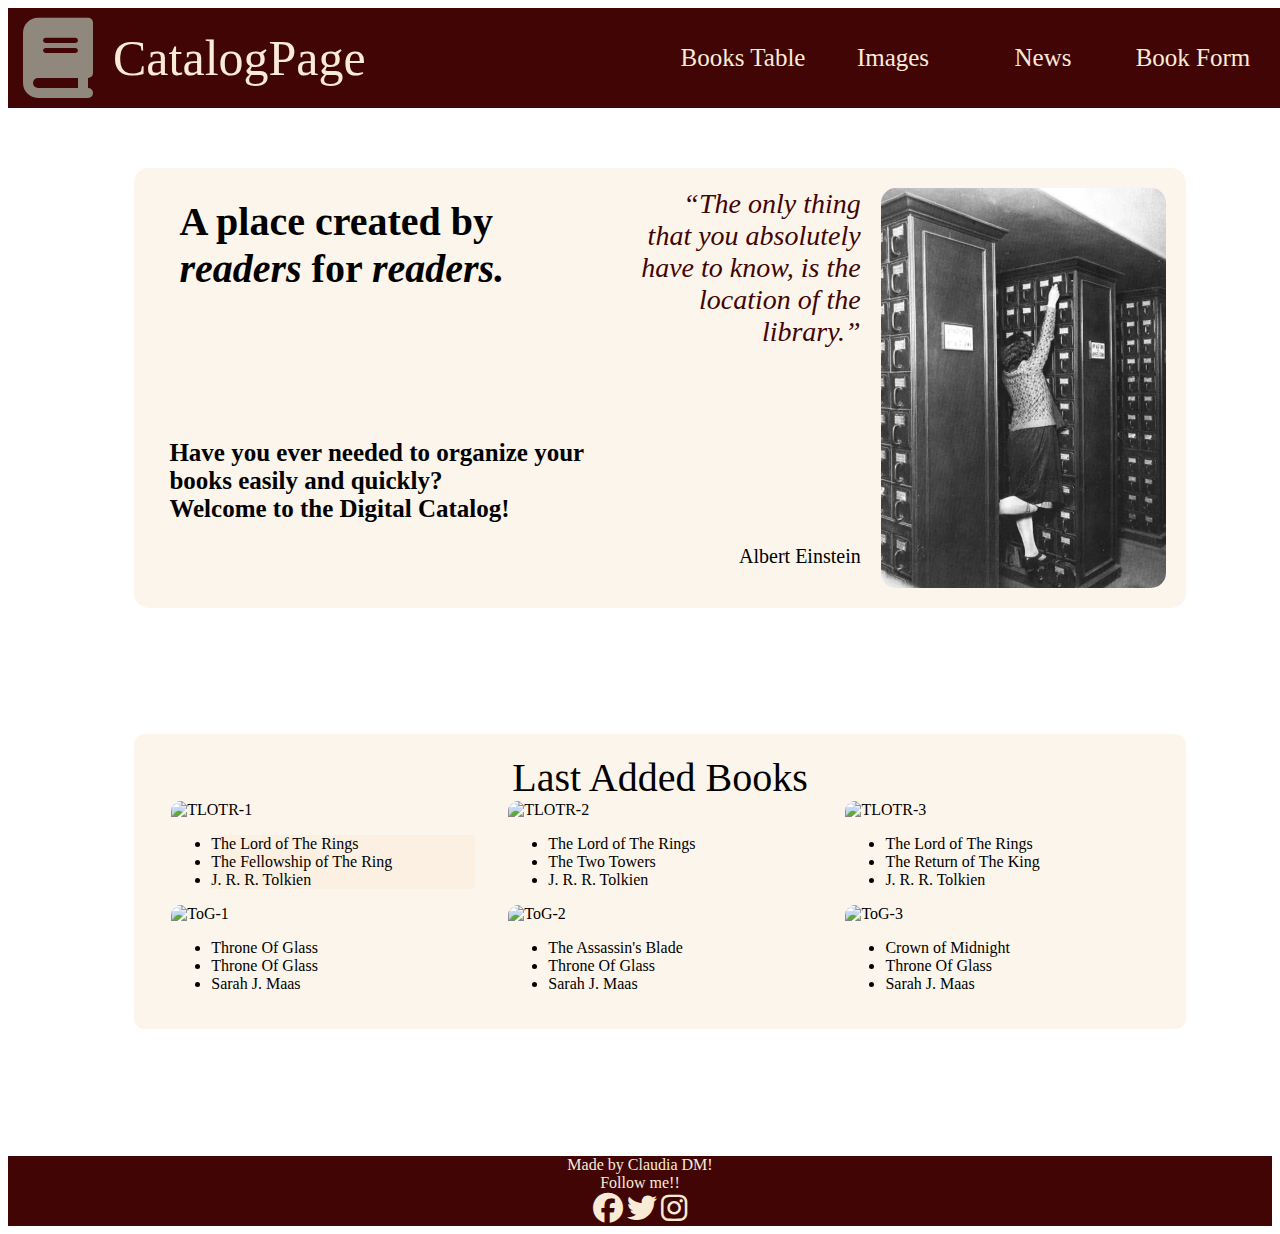
==== commit dbc70316: "fixed responsivness on index" ====
--- a/index.html
+++ b/index.html
@@ -43,8 +43,6 @@
     </header>
 
     <main>
-
-
         <div id="main-title" class="bg-section-main">
             <div id="web-presentation">
                 <h1>A place created by
@@ -55,8 +53,8 @@
                 <h2>Have you ever needed to organize your books easily and quickly?
                     <br>Welcome to the Digital Catalog!
                 </h2>
+            </div>
 
-            </div>
             <div id="quotation-block">
                 <q>The only thing that you absolutely have to know, is the location of the library.</q>
                 <p>Albert Einstein</p>
@@ -64,23 +62,6 @@
 
             <img src="./images/catalogo.webp" alt="catalog-image">
         </div>
-
-
-
-        <!-- <div id="news-section" class="bg-section-main">
-            <div>
-                <img src="./images/marbete.jpg" id="marbete-image" alt="marbete-image">
-            </div>
-            <p class="news-text">A Barcelona library specialising in Latin American literature has been named the best
-                new public library in the world by the International Federation of Library Associations and Institutions
-                at its congress in Rotterdam.
-                The library, named after the Nobel-winning Colombian novelist <span>Gabriel García Márquez</span>,
-                opened last year
-                in the working-class neighbourhood of Sant Martí de Provençals.
-                In awarding the prize, the jury praised both its architecture and its innovative approach to encouraging
-                local people to use the resource, the interaction between staff and the local community, the flexibility
-                of the spaces and services, the commitment to learning and the sustainability of the building.</p>
-        </div> -->
     </main>
 
     <section id="resume-table" class="bg-section-main">Last Added Books
@@ -91,7 +72,6 @@
                     <li class="list-group-item bg-section-main">The Lord of The Rings</li>
                     <li class="list-group-item bg-section-main">The Fellowship of The Ring</li>
                     <li class="list-group-item bg-section-main">J. R. R. Tolkien</li>
-
                 </ul>
             </div>
 
--- a/styles/index-style.css
+++ b/styles/index-style.css
@@ -15,6 +15,7 @@
 #page-name {
   font-size: 50px;
   margin: 20px;
+
 }
 #nav-links {
   display: grid;
@@ -66,20 +67,23 @@
 #burger-links {
   display: none;
   list-style-type: none;
+  flex-direction: row;
   margin-top: 25px;
   padding: 0;
   border-bottom-left-radius: 15px;
   font-size: 25px;
 }
 #toggle-menu:checked ~ #burger-links {
-  display: block;
-}
+  display: block;  
+}
+
 .burger-links-list {
   text-decoration: none;
   height: 50px;
   display: flex;
   justify-content: center;
   align-items: center;
+  text-align: center;
 }
 a:hover {
   background-color: rgba(250, 235, 215, 0.203);
@@ -123,11 +127,11 @@
 
 #quotation-block {
   font-size: 28px;
-  margin: 20px;
+  margin: 15px;
   width: 35%;
   height: 100%;
   text-align: right;
-  padding: 10px;
+  padding: 5px;
   display: flex;
   flex-direction: column;
   justify-content: space-between;
@@ -142,29 +146,7 @@
   margin-top: 12px;
 }
 
-
-#news-section {
-  display: flex;
-  width: 80%;
-  height: auto;
-  margin: 80px 10%;
-  padding: 20px;
-  border-radius: 10px;
-  flex-direction: column;
-}
-.news-text {
-  font-size: 25px;
-  margin: 15px;
-}
-span {
-  font-style: italic;
-  font-weight: bold;
-}
-
-#marbete-image {
-  border-radius: 15px;
-  width: 100%;
-}
+/* resume-section */
 #resume-table {
   display: flex;
   width: 80%;
@@ -223,6 +205,8 @@
 .image-container {
   display: flex;
   width: 100%;
+  border-top-left-radius: 10px;
+  border-top-right-radius: 10px;
   margin: 0;
   padding: 0;
 }
@@ -235,7 +219,6 @@
     font-size: 25px;
     margin-top: 10%;
   }
-  
   #quotation-block {
     font-size: 22px;
   }
@@ -244,12 +227,48 @@
   }
 }
 
-@media (max-width: 1065px) {
+@media  (max-width: 1065px) {
+  #nav-links {
+    display: grid;
+    grid-template-columns: repeat(2, 120px);
+    grid-template-rows: repeat(2, 40px);
+    font-size: 20px;
+    gap: 15px;
+    margin-top: 0;
+    justify-content: end;
+    align-items: center;
+  }
+  #nav-links > a:nth-of-type(1) {
+    grid-area: 1 / 1;
+  }
+  #nav-links > a:nth-of-type(2) {
+    grid-area: 1 / 2;
+  }
+  #nav-links > a:nth-of-type(3) {
+    grid-area: 2 / 1;
+  }
+  #nav-links > a:nth-of-type(4) {
+    grid-area: 2 / 2;
+  }
+  h1 {
+    font-size: 30px;
+  }
+  h2 {
+    font-size: 20px;
+    margin-top: 10%;
+  }
+  #quotation-block {
+    font-size: 18px;
+  }
+
+}
+
+@media (max-width: 740px) {
   #logo-page {
     font-size: 60px;
   }
   #page-name {
-    font-size: 35px;
+    font-size: 40px;
   }
   #nav-links {
     display: none;
@@ -259,21 +278,58 @@
     flex-direction: column;
     width: 20%;
   }
+#burger-links {
+  color: red;
+}
+  .burger-links-list {
+    font-size: 18px;
+  }
   #main-title {
-    width: 60%;
-    height: auto;
-    margin-right: 50%;
-  text-align: center;
+    width: 80%;
+    height: 120px;
+    padding: 0;
+    text-align: center;
+    display: flex;
+    justify-content: center;
   }
   #main-title > img {
-  display: none;
-}
-#quotation-block {
-  display: none;
-}
-h2 {
-  margin: 10px;
-}
-
-}
-261+    display: none;
+  }
+  #quotation-block {
+    display: none;
+  }
+  h1 {
+  font-size: 20px;
+  }
+  h2 {
+    margin: 0 10px;
+    font-size: 12px;
+  }
+  #inside-table {
+    grid-template-columns: 1fr;
+    grid-template-rows: auto;
+    gap: 15px;
+  }
+  #web-presentation {
+    height: fit-content;
+  }
+}
+
+
+@media (max-width: 300px) {
+  #logo-page {
+    font-size: 30px;
+  }
+  #page-name {
+    font-size: 25px;
+  }
+  .fa-bars {
+    font-size: 30px;
+  }
+  #button-menu {
+    display: flex;
+    justify-content: center;
+    flex-direction: column;
+  }
+}
+261
--- a/styles/common-style.css
+++ b/styles/common-style.css
@@ -4,7 +4,9 @@
 body {
   background-image: url(../images/library-background.jpeg);
   background-size: cover;
-} 
+  font-family:'Times New Roman', Times, serif;
+
+}
 
 footer {
   width: 100%;
@@ -34,21 +36,21 @@
 
 /* colors */
 .bg-color {
-    background-color: rgba(65, 5, 5);
+  background-color: rgba(65, 5, 5);
 }
 
 .logos-menu-color {
-    color: rgb(144, 136, 125);
+  color: rgb(144, 136, 125);
 }
 
 .color-ltrs {
-    color: antiquewhite;
+  color: antiquewhite;
 }
 
 .bg-section-main {
-    background-color: rgba(250, 235, 215, 0.5);
+  background-color: rgba(250, 235, 215, 0.5);
 }
-
+#main-title-news,
 #main-title-contact,
 #main-title-images {
   font-size: 100px;
@@ -59,4 +61,35 @@
   border-radius: 15px;
   padding: 20px;
   align-items: center;
-}+}
+
+#news-section {
+  display: flex;
+  width: 80%;
+  height: auto;
+  margin: 80px 10%;
+  padding: 20px;
+  border-radius: 10px;
+  flex-direction: column;
+}
+.news-text {
+  font-size: 25px;
+  margin: 15px;
+}
+span {
+  font-style: italic;
+  font-weight: bold;
+}
+
+#marbete-image {
+  border-radius: 15px;
+  width: 100%;
+}
+
+@media (max-width: 1065px) {
+  #go-back-btn {
+    width: 80px;
+    height: 60px;
+    font-size: 15px;
+  }
+}
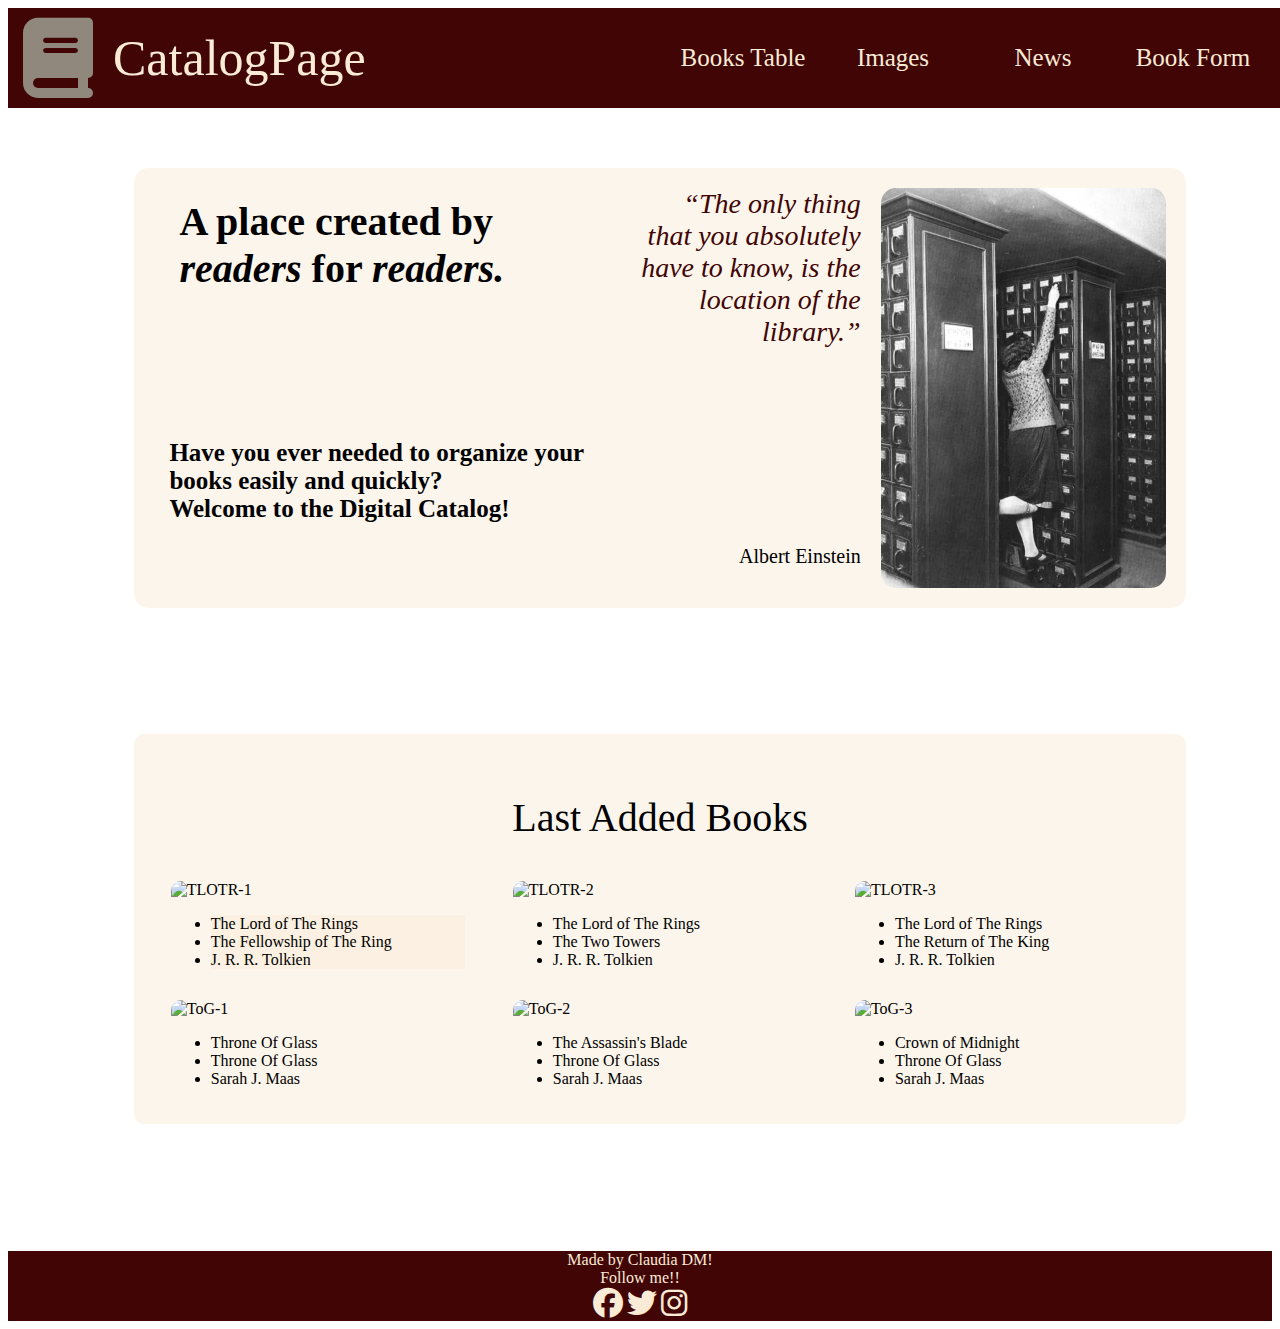
==== commit 0444300b: "added p tag to resume table" ====
--- a/index.html
+++ b/index.html
@@ -64,7 +64,8 @@
         </div>
     </main>
 
-    <section id="resume-table" class="bg-section-main">Last Added Books
+    <section id="resume-table" class="bg-section-main">
+        <p id="resume-table-title">Last Added Books</p>
         <div id="inside-table">
             <div class="card" id="card-1">
                 <img src="./images/TLOTR-1.gif" alt="TLOTR-1" class="image-container">
--- a/styles/index-style.css
+++ b/styles/index-style.css
@@ -158,6 +158,9 @@
   flex-direction: column;
   align-items: center;
 }
+#resume-table-title {
+  text-align: center;
+}
 
 #inside-table {
   display: grid;
@@ -167,6 +170,7 @@
   grid-template-rows: 1fr 1fr;
   align-items: center;
   justify-items: center;
+  gap: 15px;
 }
 
 #card-1 {
@@ -187,7 +191,6 @@
 #card-6 {
   grid-template-columns: 2/3;
 }
-
 .card {
   width: 90%;
   display: flex;
@@ -216,7 +219,6 @@
     font-size: 35px;
   }
   h2 {
-    font-size: 25px;
     margin-top: 10%;
   }
   #quotation-block {
@@ -229,7 +231,6 @@
 
 @media  (max-width: 1065px) {
   #nav-links {
-    display: grid;
     grid-template-columns: repeat(2, 120px);
     grid-template-rows: repeat(2, 40px);
     font-size: 20px;
@@ -238,6 +239,7 @@
     justify-content: end;
     align-items: center;
   }
+
   #nav-links > a:nth-of-type(1) {
     grid-area: 1 / 1;
   }
@@ -255,20 +257,20 @@
   }
   h2 {
     font-size: 20px;
-    margin-top: 10%;
   }
   #quotation-block {
     font-size: 18px;
   }
-
 }
 
 @media (max-width: 740px) {
   #logo-page {
-    font-size: 60px;
+    font-size: 50px;
   }
   #page-name {
-    font-size: 40px;
+    font-size: 35px;
+    margin-right: 0;
+    margin-left: 12px;
   }
   #nav-links {
     display: none;
@@ -278,18 +280,14 @@
     flex-direction: column;
     width: 20%;
   }
-#burger-links {
-  color: red;
-}
+  
   .burger-links-list {
     font-size: 18px;
   }
   #main-title {
-    width: 80%;
     height: 120px;
     padding: 0;
     text-align: center;
-    display: flex;
     justify-content: center;
   }
   #main-title > img {
@@ -308,28 +306,9 @@
   #inside-table {
     grid-template-columns: 1fr;
     grid-template-rows: auto;
-    gap: 15px;
   }
   #web-presentation {
     height: fit-content;
   }
 }
-
-
-@media (max-width: 300px) {
-  #logo-page {
-    font-size: 30px;
-  }
-  #page-name {
-    font-size: 25px;
-  }
-  .fa-bars {
-    font-size: 30px;
-  }
-  #button-menu {
-    display: flex;
-    justify-content: center;
-    flex-direction: column;
-  }
-}
-261
+321
